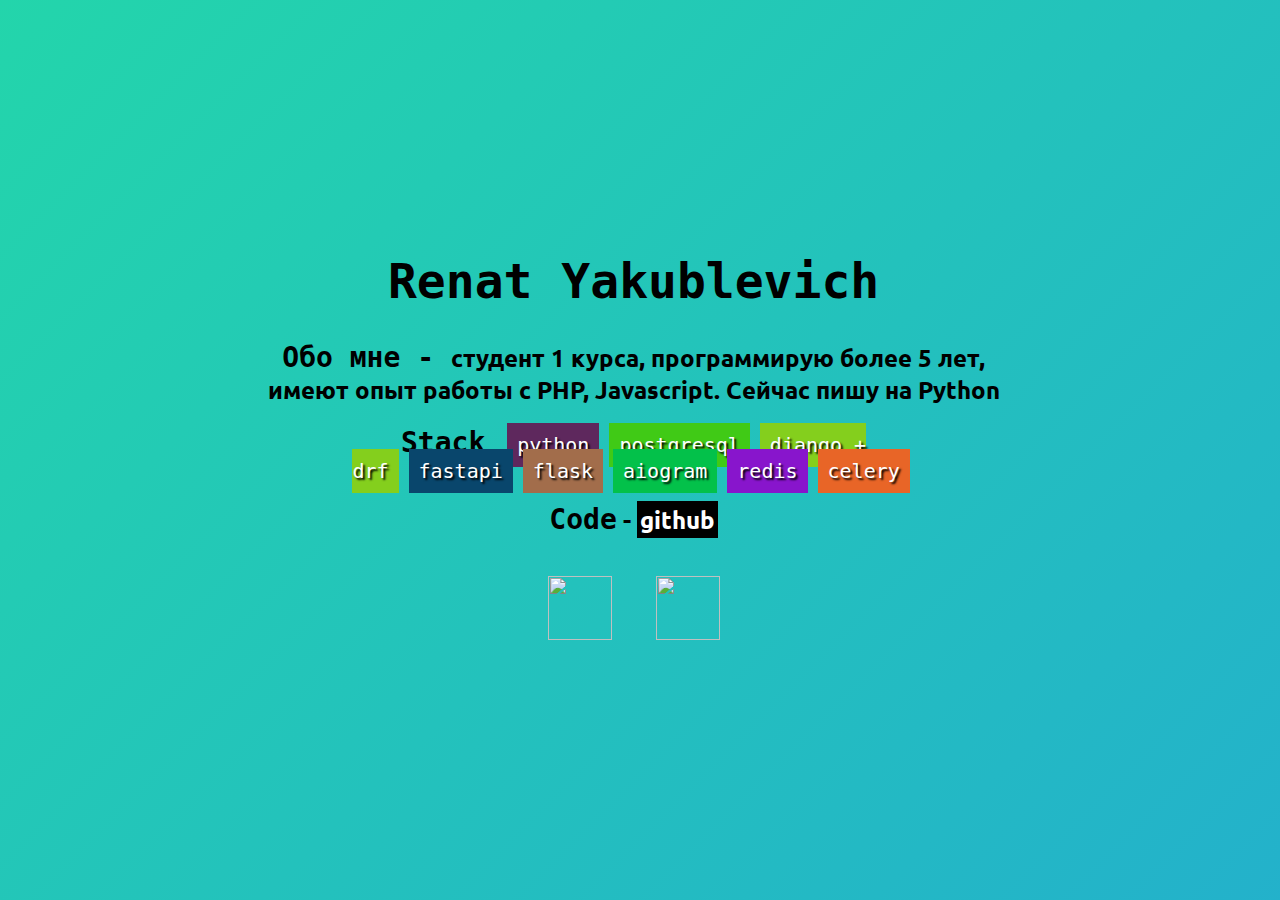
==== index.html @ f2027a79 "Add files via upload" ====
<!DOCTYPE html>
<html lang="en">
<head>
    <meta charset="UTF-8">
    <meta http-equiv="X-UA-Compatible" content="IE=edge">
    <meta name="viewport" content="width=device-width, initial-scale=1.0">
    <link rel="stylesheet" href="style.css">
    <title>Yakublevich Renat Portfolio</title>
</head>
<body>
    <div class="container">
        <h1>Renat Yakublevich</h1>
        <div class="tab">
            <h2><b>Обо мне - </b> студент 1 курса, программирую более 5 лет, имеют опыт работы с PHP, Javascript. Сейчас пишу на Python</h2>
            <div id="stack"></div>
            <h2><b>Code</b> - <span id="social"><a href="https://github.com/dop3file" style="text-decoration: none; color: white;">github</a></span></h2>
        </div>
        <div class="icon">
            <a href="https://t.me/dopefile"><img src="images/telegram.png" alt="" id="icon"></a>
            <a href="https://www.linkedin.com/in/renat-yakublevich-b4437a249/"><img src="images/linkedin.png" alt="" id="icon"></a>
        </div>
    </div>

    <script src="script.js"></script>
</body>
</html>
---- style.css ----
@import url('https://fonts.googleapis.com/css2?family=Open+Sans:wght@600&family=Tinos&family=Ubuntu+Mono&family=Ubuntu:wght@300&display=swap');
@import url('https://fonts.googleapis.com/css2?family=Ubuntu:wght@300&display=swap');


html, body {
    width: 99%;
    height: 98%;
    font-family: 'Ubuntu', sans-serif;
    display: flex;
}

body {
    background: linear-gradient(-45deg, #ee7752, #e73c7e, #23a6d5, #23d5ab);
    background-size: 400% 400%;
    animation: gradient 15s ease infinite;
}
  
@keyframes gradient {
    0% {
        background-position: 0% 50%;
    }
    50% {
        background-position: 100% 50%;
    }
    100% {
        background-position: 0% 50%;
    }
}

h1 {
    font-family: 'Ubuntu Mono', monospace;
}

.container {
    text-align: center;
    width: 60%;
    margin: auto;
}

.container > h1 {
    font-size: 48px;
}

b {
    font-family: 'Ubuntu Mono', monospace;
    font-size: 28px;
}

.black {
    color: white;
    background-color: black;
    padding: 0px;
}

.label {
    font-size: 20px;
    font-family: 'Ubuntu Mono', monospace;
    color: white;
    text-shadow: 2px 2px 2px black;
    padding: 10px;
    margin: 5px;
}

.row {
    display: inline;
}

@media (max-width: 900px) {
    .row {
        display: grid;
    }

}

#social {
    background-color: black;
    color: white;
    padding: 3px;
}

#icon {
    width: 64px;
    height: 64px;
    padding: 20px;
}
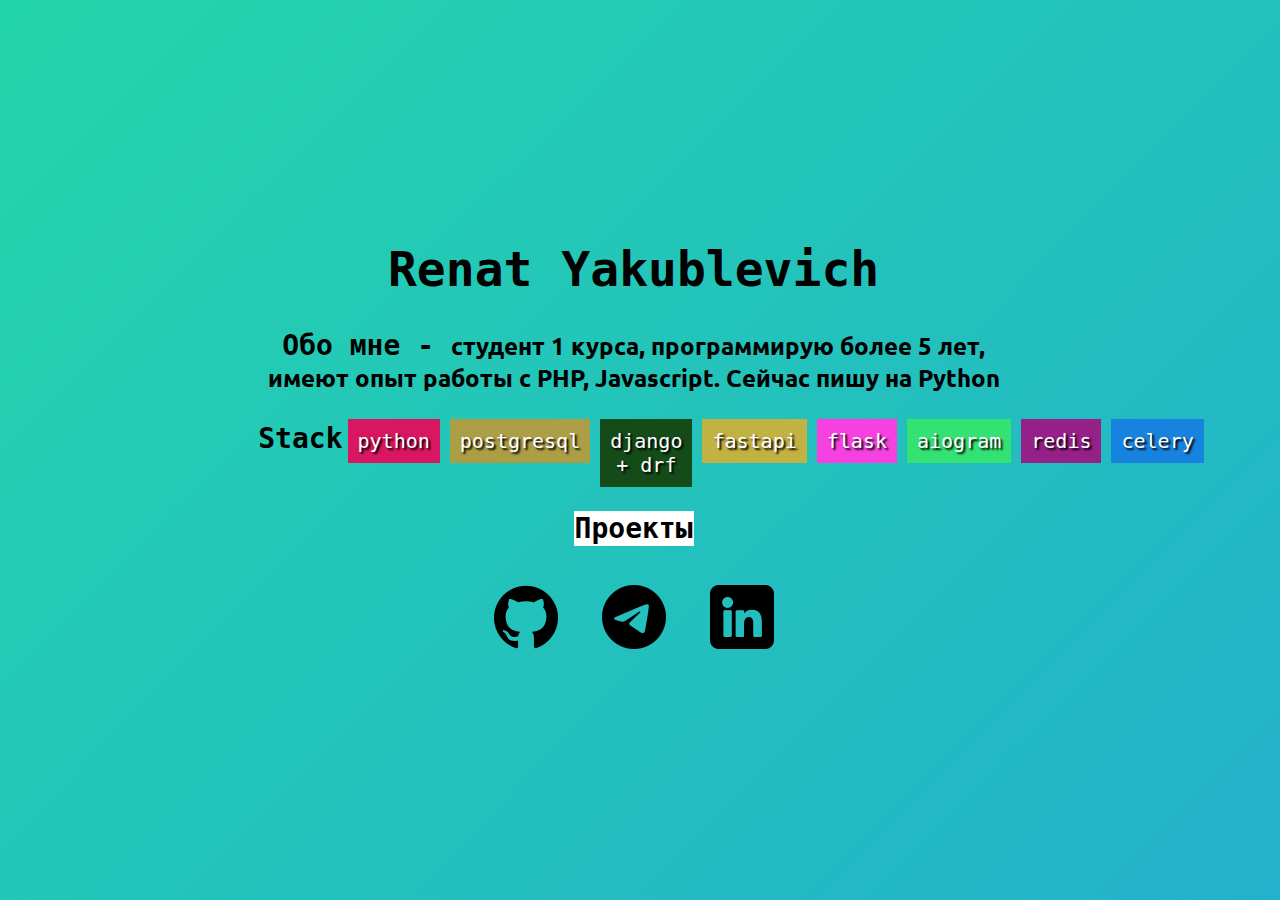
==== commit c4f668f4: "update" ====
--- a/index.html
+++ b/index.html
@@ -13,9 +13,10 @@
         <div class="tab">
             <h2><b>Обо мне - </b> студент 1 курса, программирую более 5 лет, имеют опыт работы с PHP, Javascript. Сейчас пишу на Python</h2>
             <div id="stack"></div>
-            <h2><b>Code</b> - <span id="social"><a href="https://github.com/dop3file" style="text-decoration: none; color: white;">github</a></span></h2>
+            <h2><b id="projects"><a href="" class="link">Проекты</a></b></h2>
         </div>
         <div class="icon">
+            <a href="https://github.com/dop3file"><img src="images/github.png" alt="" id="icon"></a>
             <a href="https://t.me/dopefile"><img src="images/telegram.png" alt="" id="icon"></a>
             <a href="https://www.linkedin.com/in/renat-yakublevich-b4437a249/"><img src="images/linkedin.png" alt="" id="icon"></a>
         </div>
--- a/style.css
+++ b/style.css
@@ -53,6 +53,7 @@
 }
 
 .label {
+    justify-content: baseline;
     font-size: 20px;
     font-family: 'Ubuntu Mono', monospace;
     color: white;
@@ -62,12 +63,18 @@
 }
 
 .row {
-    display: inline;
+    display: inline-flex;
+    align-items: baseline;
 }
 
 @media (max-width: 900px) {
     .row {
         display: grid;
+    }
+    #icon {
+        width: 32px;
+        height: 32px;
+        padding: 10px;
     }
 
 }
@@ -82,4 +89,16 @@
     width: 64px;
     height: 64px;
     padding: 20px;
+}
+
+#projects {
+    background-color: white;
+    padding-top: 5px;
+    padding-bottom: 5px;
+    padding: 1px;
+}
+
+.link {
+    text-decoration: none;
+    color: black;
 }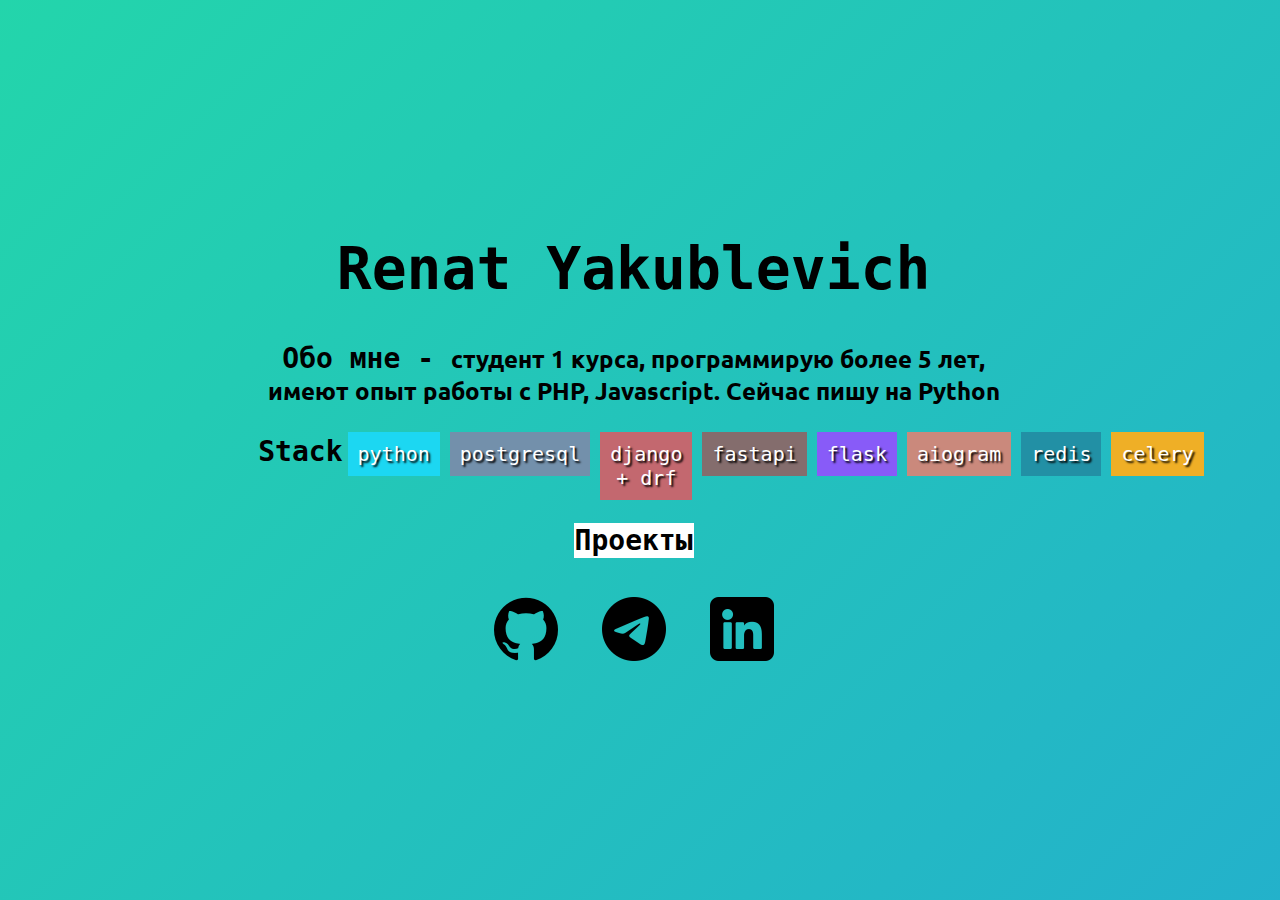
==== commit 678f07b3: "update" ====
--- a/index.html
+++ b/index.html
@@ -4,7 +4,7 @@
     <meta charset="UTF-8">
     <meta http-equiv="X-UA-Compatible" content="IE=edge">
     <meta name="viewport" content="width=device-width, initial-scale=1.0">
-    <link rel="stylesheet" href="style.css">
+    <link rel="stylesheet" href="style/style.css">
     <title>Yakublevich Renat Portfolio</title>
 </head>
 <body>
@@ -13,7 +13,7 @@
         <div class="tab">
             <h2><b>Обо мне - </b> студент 1 курса, программирую более 5 лет, имеют опыт работы с PHP, Javascript. Сейчас пишу на Python</h2>
             <div id="stack"></div>
-            <h2><b id="projects"><a href="" class="link">Проекты</a></b></h2>
+            <h2><b id="projects"><a href="projects.html" class="link">Проекты</a></b></h2>
         </div>
         <div class="icon">
             <a href="https://github.com/dop3file"><img src="images/github.png" alt="" id="icon"></a>
@@ -22,6 +22,6 @@
         </div>
     </div>
 
-    <script src="script.js"></script>
+    <script src="scripts/script.js"></script>
 </body>
 </html>--- a/style/style.css
+++ b/style/style.css
@@ -0,0 +1,107 @@
+@import url('https://fonts.googleapis.com/css2?family=Open+Sans:wght@600&family=Tinos&family=Ubuntu+Mono&family=Ubuntu:wght@300&display=swap');
+@import url('https://fonts.googleapis.com/css2?family=Ubuntu:wght@300&display=swap');
+
+
+html, body {
+    width: 99%;
+    height: 98%;
+    font-family: 'Ubuntu', sans-serif;
+    display: flex;
+}
+
+body {
+    background: linear-gradient(-45deg, #ee7752, #e73c7e, #23a6d5, #23d5ab);
+    background-size: 400% 400%;
+    animation: gradient 15s ease infinite;
+}
+  
+@keyframes gradient {
+    0% {
+        background-position: 0% 50%;
+    }
+    50% {
+        background-position: 100% 50%;
+    }
+    100% {
+        background-position: 0% 50%;
+    }
+}
+
+h1 {
+    font-family: 'Ubuntu Mono', monospace;
+}
+
+.container {
+    text-align: center;
+    width: 60%;
+    margin: auto;
+}
+
+.container > h1 {
+    font-size: 58px;
+}
+
+b {
+    font-family: 'Ubuntu Mono', monospace;
+    font-size: 28px;
+}
+
+.black {
+    color: white;
+    background-color: black;
+    padding: 0px;
+}
+
+.label {
+    justify-content: baseline;
+    font-size: 20px;
+    font-family: 'Ubuntu Mono', monospace;
+    color: white;
+    text-shadow: 2px 2px 2px black;
+    padding: 10px;
+    margin: 5px;
+}
+
+.row {
+    display: inline-flex;
+    align-items: baseline;
+}
+
+@media (max-width: 900px) {
+    .row {
+        display: grid;
+    }
+    #icon {
+        width: 32px;
+        height: 32px;
+        padding: 10px;
+    }
+    .container > h1 {
+        font-size: 36px;
+    }
+
+}
+
+#social {
+    background-color: black;
+    color: white;
+    padding: 3px;
+}
+
+#icon {
+    width: 64px;
+    height: 64px;
+    padding: 20px;
+}
+
+#projects {
+    background-color: white;
+    padding-top: 5px;
+    padding-bottom: 5px;
+    padding: 1px;
+}
+
+.link {
+    text-decoration: none;
+    color: black;
+}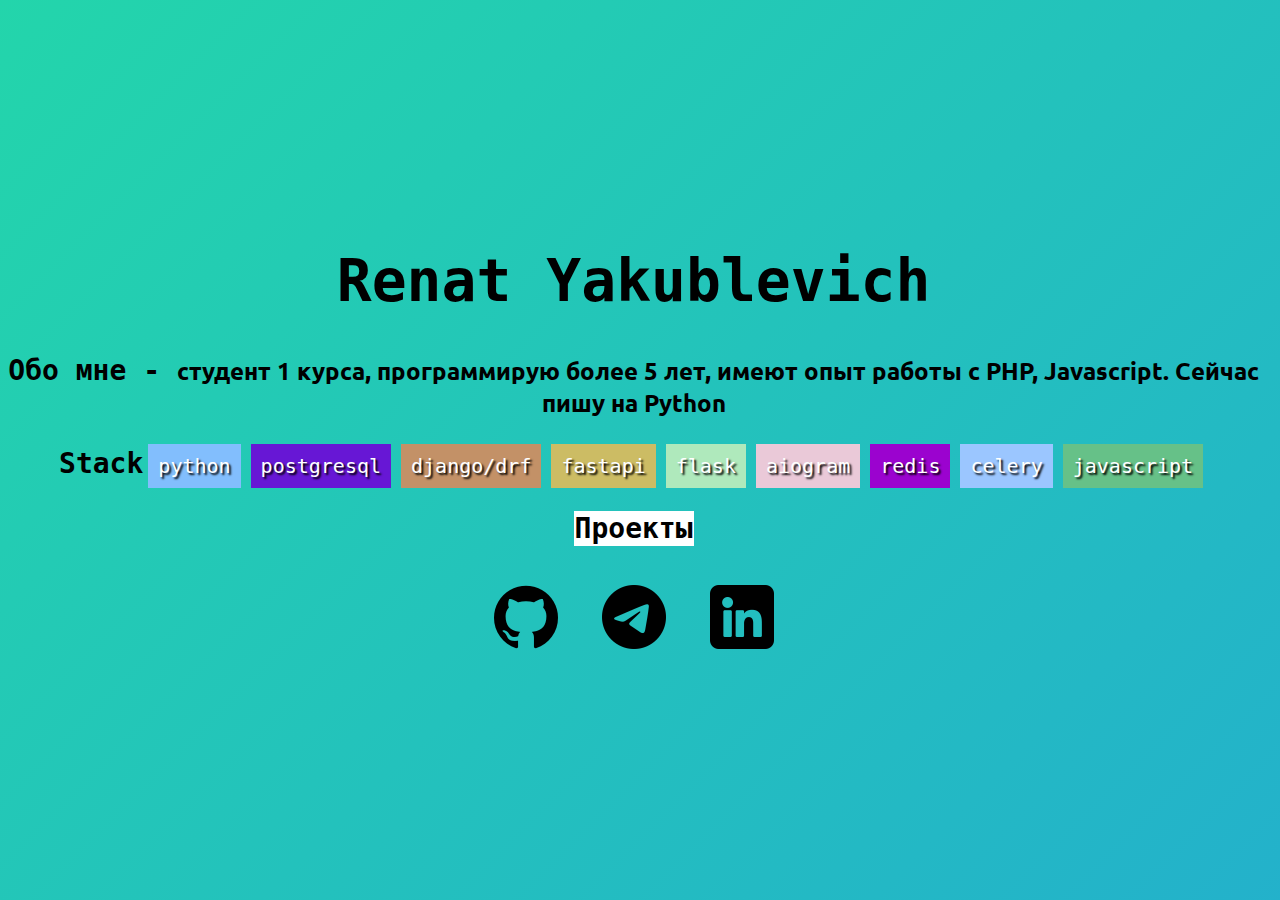
==== commit e307f76b: "hot fix" ====
--- a/index.html
+++ b/index.html
@@ -22,6 +22,6 @@
         </div>
     </div>
 
-    <script src="scripts/script.js"></script>
+    <script src="script/script.js"></script>
 </body>
 </html>--- a/style/style.css
+++ b/style/style.css
@@ -33,7 +33,7 @@
 
 .container {
     text-align: center;
-    width: 60%;
+    width: 100%;
     margin: auto;
 }
 
@@ -67,7 +67,7 @@
     align-items: baseline;
 }
 
-@media (max-width: 900px) {
+@media (max-width: 1000px) {
     .row {
         display: grid;
     }
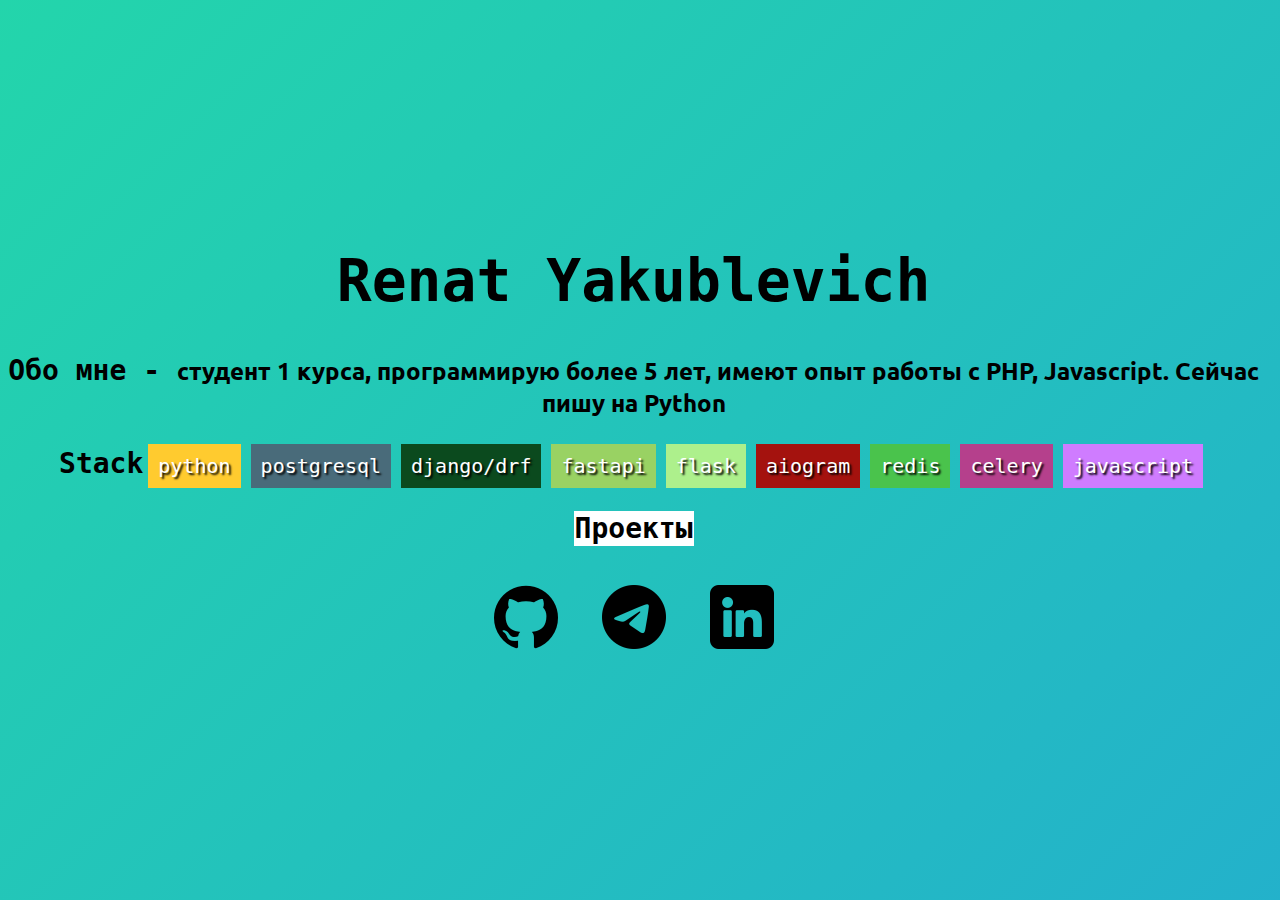
==== commit a3d9b96f: "hot fix and rename" ====
--- a/index.html
+++ b/index.html
@@ -4,7 +4,7 @@
     <meta charset="UTF-8">
     <meta http-equiv="X-UA-Compatible" content="IE=edge">
     <meta name="viewport" content="width=device-width, initial-scale=1.0">
-    <link rel="stylesheet" href="style/style.css">
+    <link rel="stylesheet" href="style/index.css">
     <title>Yakublevich Renat Portfolio</title>
 </head>
 <body>
@@ -22,6 +22,6 @@
         </div>
     </div>
 
-    <script src="script/script.js"></script>
+    <script src="script/index.js"></script>
 </body>
 </html>--- a/style/index.css
+++ b/style/index.css
@@ -0,0 +1,107 @@
+@import url('https://fonts.googleapis.com/css2?family=Open+Sans:wght@600&family=Tinos&family=Ubuntu+Mono&family=Ubuntu:wght@300&display=swap');
+@import url('https://fonts.googleapis.com/css2?family=Ubuntu:wght@300&display=swap');
+
+
+html, body {
+    width: 99%;
+    height: 98%;
+    font-family: 'Ubuntu', sans-serif;
+    display: flex;
+}
+
+body {
+    background: linear-gradient(-45deg, #ee7752, #e73c7e, #23a6d5, #23d5ab);
+    background-size: 400% 400%;
+    animation: gradient 15s ease infinite;
+}
+  
+@keyframes gradient {
+    0% {
+        background-position: 0% 50%;
+    }
+    50% {
+        background-position: 100% 50%;
+    }
+    100% {
+        background-position: 0% 50%;
+    }
+}
+
+h1 {
+    font-family: 'Ubuntu Mono', monospace;
+}
+
+.container {
+    text-align: center;
+    width: 100%;
+    margin: auto;
+}
+
+.container > h1 {
+    font-size: 58px;
+}
+
+b {
+    font-family: 'Ubuntu Mono', monospace;
+    font-size: 28px;
+}
+
+.black {
+    color: white;
+    background-color: black;
+    padding: 0px;
+}
+
+.label {
+    justify-content: baseline;
+    font-size: 20px;
+    font-family: 'Ubuntu Mono', monospace;
+    color: white;
+    text-shadow: 2px 2px 2px black;
+    padding: 10px;
+    margin: 5px;
+}
+
+.row {
+    display: inline-flex;
+    align-items: baseline;
+}
+
+@media (max-width: 1000px) {
+    .row {
+        display: grid;
+    }
+    #icon {
+        width: 32px;
+        height: 32px;
+        padding: 10px;
+    }
+    .container > h1 {
+        font-size: 36px;
+    }
+
+}
+
+#social {
+    background-color: black;
+    color: white;
+    padding: 3px;
+}
+
+#icon {
+    width: 64px;
+    height: 64px;
+    padding: 20px;
+}
+
+#projects {
+    background-color: white;
+    padding-top: 5px;
+    padding-bottom: 5px;
+    padding: 1px;
+}
+
+.link {
+    text-decoration: none;
+    color: black;
+}